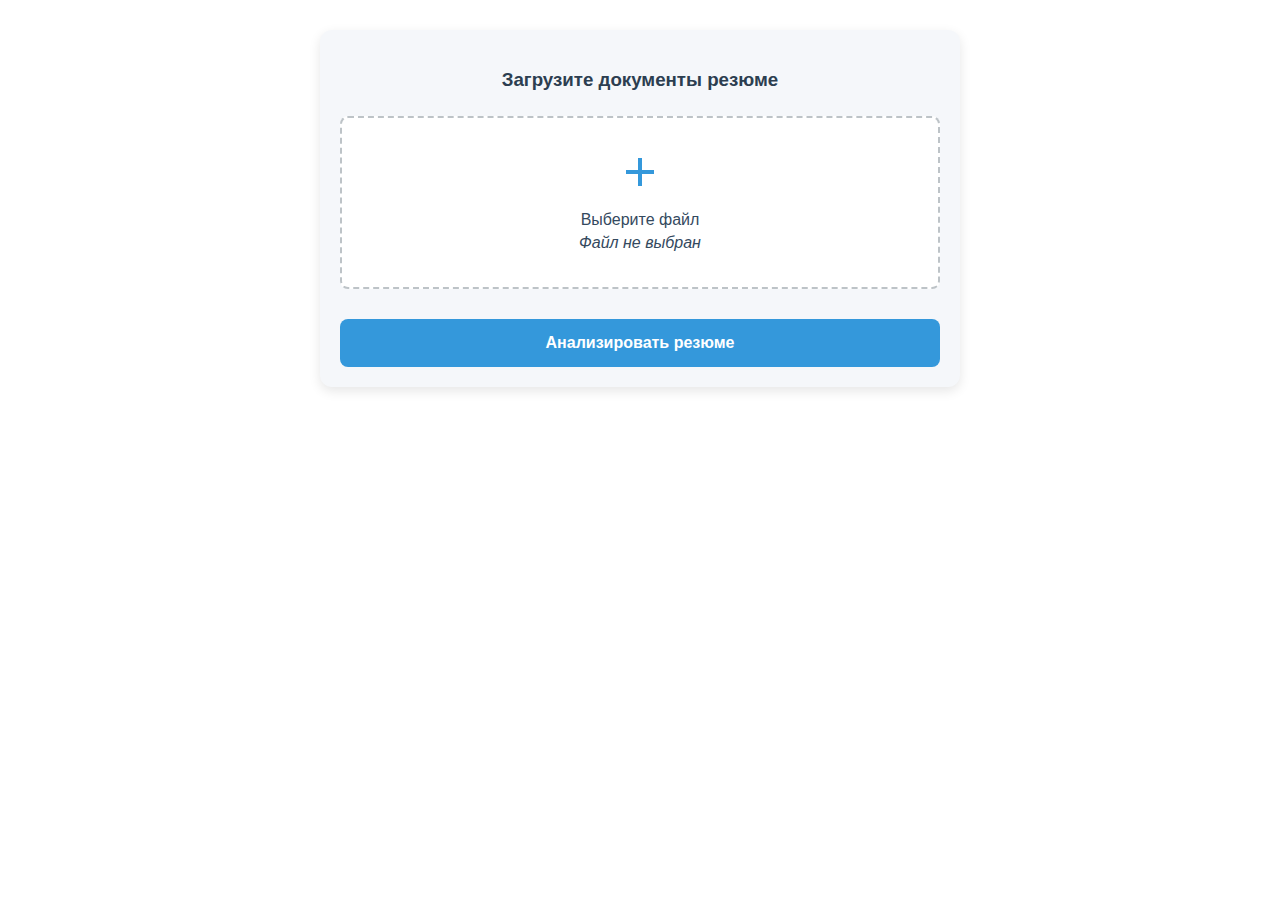
==== frontend/index.html @ e26ecc09 "first commit" ====
<!DOCTYPE html>
<html lang="en">
<head>
    <meta charset="UTF-8">
    <meta name="viewport" content="width=device-width, initial-scale=1.0">
    <title>Document</title>
    <link rel="stylesheet" href="styles.css">
</head>
<body>
    <div class="file-upload-container">
        <div class="upload-section">
          <h3>Загрузите документы резюме</h3>
          
          <div class="upload-box">
            <input type="file" id="file1" class="file-input" accept=".pdf,.doc,.docx" />
            <label for="file1" class="file-label">
              <svg class="upload-icon" viewBox="0 0 24 24">
                <path d="M19,13H13V19H11V13H5V11H11V5H13V11H19V13Z" />
              </svg>
              <span>Выберите файл</span>
              <span class="file-name" id="file1-name">Файл не выбран</span>
            </label>
          </div>
          
          
          <button class="analyze-btn">Анализировать резюме</button>
        </div>
      </div>
      <script src="index.js"></script>
</body>
</html>
---- frontend/styles.css ----
.file-upload-container {
    font-family: 'Arial', sans-serif;
    max-width: 600px;
    margin: 30px auto;
    padding: 20px;
    background: #f5f7fa;
    border-radius: 12px;
    box-shadow: 0 4px 12px rgba(0, 0, 0, 0.1);
  }
  
  .upload-section h3 {
    color: #2c3e50;
    text-align: center;
    margin-bottom: 25px;
  }
  
  .upload-box {
    margin-bottom: 20px;
  }
  
  .file-input {
    display: none;
  }
  
  .file-label {
    display: flex;
    flex-direction: column;
    align-items: center;
    justify-content: center;
    padding: 30px;
    border: 2px dashed #bdc3c7;
    border-radius: 8px;
    background: white;
    cursor: pointer;
    transition: all 0.3s ease;
  }
  
  .file-label:hover {
    border-color: #3498db;
    background: #f8fafc;
  }
  
  .upload-icon {
    width: 48px;
    height: 48px;
    fill: #3498db;
    margin-bottom: 15px;
  }
  
  .file-label span {
    color: #34495e;
    font-size: 16px;
    margin-bottom: 5px;
  }
  
  .file-name {
    color: #7f8c8d;
    font-size: 14px;
    font-style: italic;
  }
  
  .analyze-btn {
    width: 100%;
    padding: 15px;
    background: #3498db;
    color: white;
    border: none;
    border-radius: 8px;
    font-size: 16px;
    font-weight: bold;
    cursor: pointer;
    transition: background 0.3s ease;
    margin-top: 10px;
  }
  
  .analyze-btn:hover {
    background: #2980b9;
  }
  
  .analyze-btn:disabled {
    background: #bdc3c7;
    cursor: not-allowed;
  }
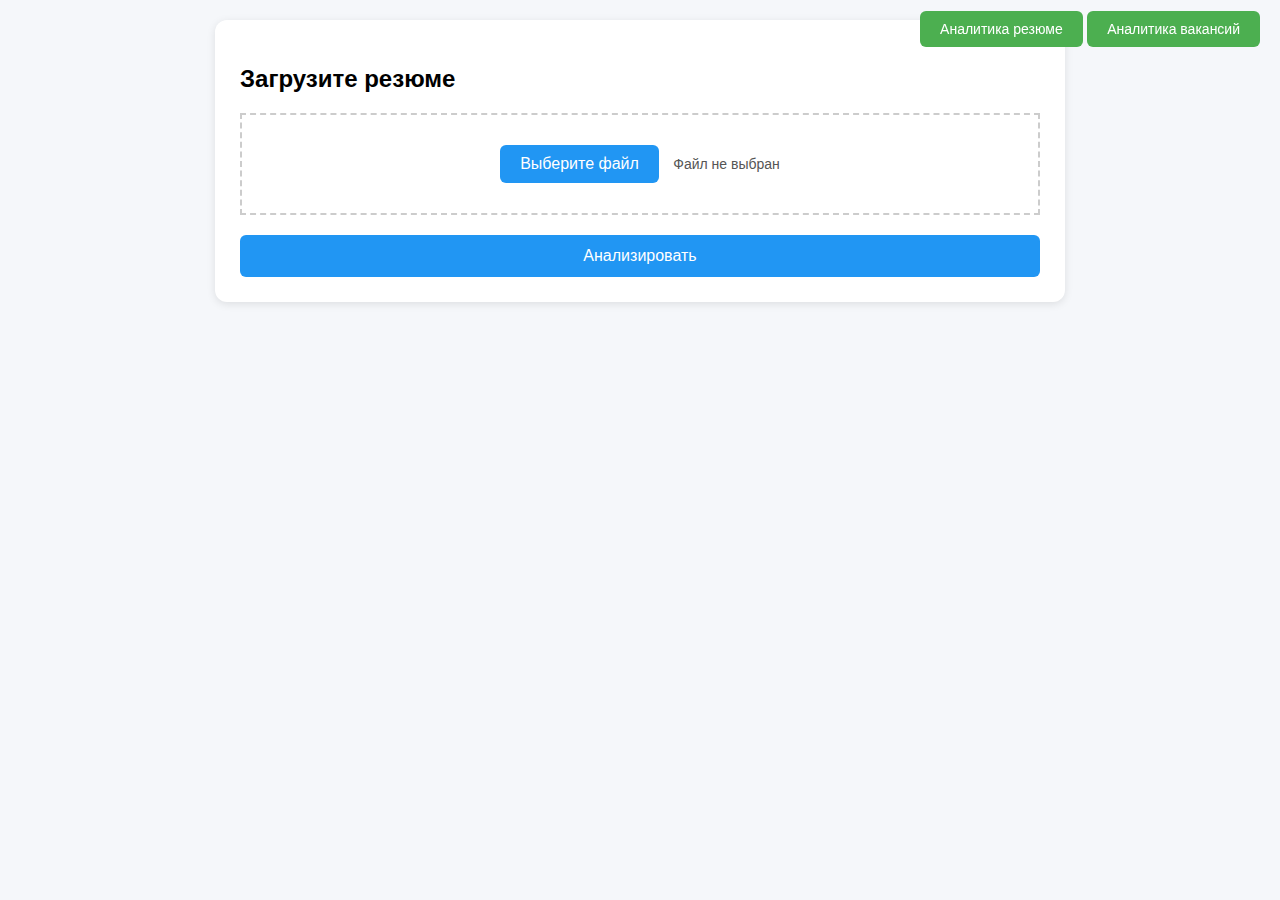
==== commit a9d1bdfb: "first commit" ====
--- a/frontend/index.html
+++ b/frontend/index.html
@@ -1,31 +1,32 @@
 <!DOCTYPE html>
-<html lang="en">
+<html lang="ru">
 <head>
     <meta charset="UTF-8">
     <meta name="viewport" content="width=device-width, initial-scale=1.0">
-    <title>Document</title>
+    <title>Анализатор резюме</title>
     <link rel="stylesheet" href="styles.css">
 </head>
 <body>
+    <div class="header-controls">
+        <a href="analytics.html" class="analysis-btn">Аналитика резюме</a>
+        <a href="vacancies.html" class="analysis-btn">Аналитика вакансий</a>
+    </div>
     <div class="file-upload-container">
         <div class="upload-section">
-          <h3>Загрузите документы резюме</h3>
-          
-          <div class="upload-box">
-            <input type="file" id="file1" class="file-input" accept=".pdf,.doc,.docx" />
-            <label for="file1" class="file-label">
-              <svg class="upload-icon" viewBox="0 0 24 24">
-                <path d="M19,13H13V19H11V13H5V11H11V5H13V11H19V13Z" />
-              </svg>
-              <span>Выберите файл</span>
-              <span class="file-name" id="file1-name">Файл не выбран</span>
-            </label>
-          </div>
-          
-          
-          <button class="analyze-btn">Анализировать резюме</button>
+            <h2>Загрузите резюме</h2>
+            <div class="upload-box">
+                <label for="file1" class="file-label">Выберите файл</label>
+                <input type="file" id="file1" class="file-input" accept=".pdf,.docx">
+                <span class="file-name" id="file1-name">Файл не выбран</span>
+            </div>
+            <button class="analyze-btn">Анализировать</button>
         </div>
-      </div>
-      <script src="index.js"></script>
+    </div>
+
+    <div id="recommendation-block" class="recommendation-container" style="display: none;">
+        <!-- Здесь будут рекомендации -->
+    </div>
+
+    <script src="index.js"></script>
 </body>
 </html>--- a/frontend/styles.css
+++ b/frontend/styles.css
@@ -1,83 +1,420 @@
+/* Основные стили */
+body {
+  font-family: 'Arial', sans-serif;
+  margin: 0;
+  padding: 20px;
+  background-color: #f5f7fa;
+}
+
 .file-upload-container {
-    font-family: 'Arial', sans-serif;
-    max-width: 600px;
-    margin: 30px auto;
-    padding: 20px;
-    background: #f5f7fa;
-    border-radius: 12px;
-    box-shadow: 0 4px 12px rgba(0, 0, 0, 0.1);
-  }
-  
-  .upload-section h3 {
-    color: #2c3e50;
-    text-align: center;
-    margin-bottom: 25px;
-  }
-  
-  .upload-box {
-    margin-bottom: 20px;
-  }
-  
-  .file-input {
-    display: none;
-  }
-  
-  .file-label {
-    display: flex;
-    flex-direction: column;
-    align-items: center;
-    justify-content: center;
-    padding: 30px;
-    border: 2px dashed #bdc3c7;
-    border-radius: 8px;
-    background: white;
-    cursor: pointer;
-    transition: all 0.3s ease;
-  }
-  
-  .file-label:hover {
-    border-color: #3498db;
-    background: #f8fafc;
-  }
-  
-  .upload-icon {
-    width: 48px;
-    height: 48px;
-    fill: #3498db;
-    margin-bottom: 15px;
-  }
-  
-  .file-label span {
-    color: #34495e;
-    font-size: 16px;
-    margin-bottom: 5px;
-  }
-  
-  .file-name {
-    color: #7f8c8d;
-    font-size: 14px;
-    font-style: italic;
-  }
-  
-  .analyze-btn {
-    width: 100%;
-    padding: 15px;
-    background: #3498db;
-    color: white;
-    border: none;
-    border-radius: 8px;
-    font-size: 16px;
-    font-weight: bold;
-    cursor: pointer;
-    transition: background 0.3s ease;
-    margin-top: 10px;
-  }
-  
-  .analyze-btn:hover {
-    background: #2980b9;
-  }
-  
-  .analyze-btn:disabled {
-    background: #bdc3c7;
-    cursor: not-allowed;
-  }+  max-width: 800px;
+  margin: 0 auto;
+  background: white;
+  padding: 25px;
+  border-radius: 12px;
+  box-shadow: 0 2px 8px rgba(0,0,0,0.1);
+}
+
+/* Стили для загрузки файла */
+.upload-box {
+  border: 2px dashed #ccc;
+  padding: 30px;
+  text-align: center;
+  margin: 20px 0;
+  cursor: pointer;
+}
+
+.analyze-btn {
+  background: #2196F3;
+  color: white;
+  border: none;
+  padding: 12px 25px;
+  border-radius: 6px;
+  cursor: pointer;
+  width: 100%;
+  font-size: 16px;
+}
+
+.analyze-btn:hover {
+  background: #1976D2;
+}
+
+/* Кнопка перехода на страницу анализа */
+.header-controls {
+  position: fixed;
+  top: 20px;
+  right: 20px;
+}
+
+.analysis-btn {
+  background: #4CAF50;
+  color: white;
+  padding: 10px 20px;
+  border-radius: 6px;
+  text-decoration: none;
+  font-size: 14px;
+}
+
+.analysis-btn:hover {
+  background: #388E3C;
+}
+
+/* Блок рекомендаций */
+.recommendation-container {
+  margin-top: 30px;
+  background: white;
+  padding: 25px;
+  border-radius: 12px;
+  box-shadow: 0 2px 8px rgba(0,0,0,0.1);
+}
+
+.role-block {
+  margin-bottom: 25px;
+  padding: 15px;
+  border-left: 4px solid #2196F3;
+  background: #f8f9fa;
+}
+
+.highlighted-role {
+  border-left: 4px solid #4CAF50;
+  background: #e8f5e9;
+}
+
+.skills-table-container {
+  max-height: 220px; /* 10 строк по ~22px */
+  overflow-y: auto;
+  display: block;
+}
+
+.skills-table {
+  width: 100%;
+  border-collapse: collapse;
+  margin-top: 10px;
+}
+
+.skills-table td, .skills-table th {
+  padding: 8px;
+  border-bottom: 1px solid #ddd;
+  text-align: left;
+  font-size: 14px;
+}
+
+.additional-skills {
+  margin-top: 15px;
+  padding: 10px;
+  background: #fff3e0;
+  border-radius: 8px;
+}
+
+.additional-skills h5 {
+  margin: 0 0 5px 0;
+  font-size: 14px;
+}
+
+.additional-skills ul {
+  margin: 0;
+  padding-left: 20px;
+  font-size: 14px;
+}
+
+.strong-skills {
+  margin-top: 15px;
+  padding: 10px;
+  background: #e8f5e9;
+  border-radius: 8px;
+}
+
+.strong-skills h5 {
+  margin: 0 0 5px 0;
+  font-size: 14px;
+}
+
+.strong-skills ul {
+  margin: 0;
+  padding-left: 20px;
+  font-size: 14px;
+}
+
+.file-label {
+  display: inline-block;
+  padding: 10px 20px;
+  background-color: #2196F3;
+  color: white;
+  border-radius: 6px;
+  cursor: pointer;
+  text-align: center;
+  transition: background-color 0.3s;
+}
+
+.file-label:hover {
+  background-color: #1976D2;
+}
+
+.file-input {
+  display: none; /* Скрываем стандартный input */
+}
+
+.upload-box {
+  margin: 20px 0;
+}
+
+.file-name {
+  margin-left: 10px;
+  font-size: 14px;
+  color: #555;
+}
+
+.vacancies-section {
+  margin-top: 40px;
+}
+.profession-tabs {
+  display: flex;
+  margin-bottom: 20px;
+  border-bottom: 1px solid #ddd;
+}
+.profession-tab {
+  padding: 10px 20px;
+  cursor: pointer;
+  border: 1px solid transparent;
+  margin-right: 5px;
+}
+.profession-tab.active {
+  border: 1px solid #ddd;
+  border-bottom: 1px solid white;
+  margin-bottom: -1px;
+  background: white;
+  border-radius: 4px 4px 0 0;
+}
+.vacancy-chart-container {
+  background: white;
+  padding: 20px;
+  border-radius: 8px;
+  box-shadow: 0 2px 8px rgba(0,0,0,0.1);
+  margin-bottom: 20px;
+}
+.vacancy-stats {
+  display: grid;
+  grid-template-columns: repeat(4, 1fr);
+  gap: 15px;
+  margin-bottom: 20px;
+}
+.vacancy-stat-card {
+  background: white;
+  padding: 15px;
+  border-radius: 8px;
+  box-shadow: 0 2px 4px rgba(0,0,0,0.1);
+}
+.vacancy-stat-card h3 {
+  margin-top: 0;
+  color: #555;
+}
+/* Добавим в конец файла */
+
+.back-link {
+  display: inline-block;
+  margin-top: 20px;
+  padding: 8px 16px;
+  background-color: #f0f0f0;
+  color: #333;
+  text-decoration: none;
+  border-radius: 4px;
+  margin-right: 10px;
+}
+
+.back-link:hover {
+  background-color: #e0e0e0;
+}
+
+.dashboard {
+  max-width: 1000px;
+  margin: 0 auto;
+  padding: 20px;
+  background: white;
+  border-radius: 8px;
+  box-shadow: 0 2px 10px rgba(0,0,0,0.1);
+}
+
+.stat-card {
+  background: white;
+  padding: 20px;
+  border-radius: 8px;
+  box-shadow: 0 2px 8px rgba(0,0,0,0.1);
+  margin-bottom: 20px;
+}
+
+.chart-card {
+  background: white;
+  padding: 20px;
+  border-radius: 8px;
+  box-shadow: 0 2px 8px rgba(0,0,0,0.1);
+  margin-bottom: 20px;
+}
+
+.skill-item {
+  display: flex;
+  justify-content: space-between;
+  padding: 8px 0;
+  border-bottom: 1px solid #eee;
+}
+
+.skill-name {
+  font-weight: bold;
+}
+
+.skill-count {
+  color: #2196F3;
+  font-weight: bold;
+}
+
+/* Новые стили для отображения hard skills */
+.hard-skills-container {
+  margin-top: 20px;
+  margin-bottom: 20px;
+  display: flex;
+  flex-wrap: wrap;
+  gap: 10px;
+}
+
+.skill-square {
+  width: 120px;
+  height: 120px;
+  display: flex;
+  flex-direction: column;
+  justify-content: center;
+  align-items: center;
+  border-radius: 8px;
+  box-shadow: 0 2px 4px rgba(0,0,0,0.1);
+  text-align: center;
+  padding: 5px;
+  font-size: 12px;
+  line-height: 1.2;
+}
+
+.skill-square .skill-level {
+  margin-top: 5px;
+  font-size: 16px;
+  font-weight: bold;
+}
+
+.skill-square.level-1 {
+  background-color: #FF6347; 
+  color: white;
+}
+
+.skill-square.level-2 {
+  background-color: #FFD700; 
+  color: #333;
+}
+
+.skill-square.level-3 {
+  background-color: #32CD32; 
+  color: white;
+}
+#top-candidates-list {
+  display: grid;
+  grid-template-columns: repeat(auto-fill, minmax(250px, 1fr));
+  gap: 20px;
+  margin-top: 20px;
+}
+
+.candidate-item {
+  background: #fff;
+  border-radius: 8px;
+  padding: 15px;
+  box-shadow: 0 2px 4px rgba(0, 0, 0, 0.1);
+}
+
+.candidate-item h3 {
+  margin-top: 0;
+  color: #2c3e50;
+}
+
+.candidate-item p {
+  margin: 5px 0;
+}
+.dashboard {
+  max-width: 800px;
+  margin: auto;
+  background: #ffffff;
+  border-radius: 10px;
+  box-shadow: 0 4px 20px rgba(0, 0, 0, 0.1);
+  padding: 30px;
+}
+
+h1 {
+  text-align: center;
+  color: #4a4a4a;
+  margin-bottom: 30px;
+}
+
+.stats-container {
+  display: flex;
+  flex-direction: column;
+  gap: 20px;
+}
+
+.stat-card {
+  padding: 20px;
+  border-radius: 10px;
+  box-shadow: 0 2px 15px rgba(0, 0, 0, 0.1);
+  transition: transform 0.2s;
+}
+
+.stat-card:hover {
+  transform: translateY(-5px);
+}
+
+/* Карточка общего количества резюме */
+.total-resumes {
+  background: linear-gradient(135deg, #e3f2fd 30%, #bbdefb 100%);
+}
+
+.total-resumes h2 {
+  color: #1976d2;
+}
+
+/* Карточка топ кандидатов */
+.top-candidates {
+  background: linear-gradient(135deg, #ffe0b2 30%, #ffcc80 100%);
+}
+
+.top-candidates h2 {
+  color: #f57c00;
+}
+
+/* Карточка топ-5 навыков */
+.top-skills {
+  background: linear-gradient(135deg, #dcedc8 30%, #c5e1a5 100%);
+}
+
+.top-skills h2 {
+  color: #689f38;
+}
+
+.count {
+  font-size: 2rem;
+  font-weight: bold;
+  margin-top: 10px;
+  color: #4caf50;
+}
+
+.candidate-item {
+  background-color: #ffffff;
+  padding: 10px;
+  border: 1px solid #dedede;
+  border-radius: 5px;
+  margin-bottom: 10px;
+}
+
+.candidate-item h3 {
+  color: #9e16c0;
+  margin: 0;
+}
+
+.candidate-item p {
+  margin: 5px 0;
+}
+
+#top-skills-list {
+  margin-top: 10px;
+}